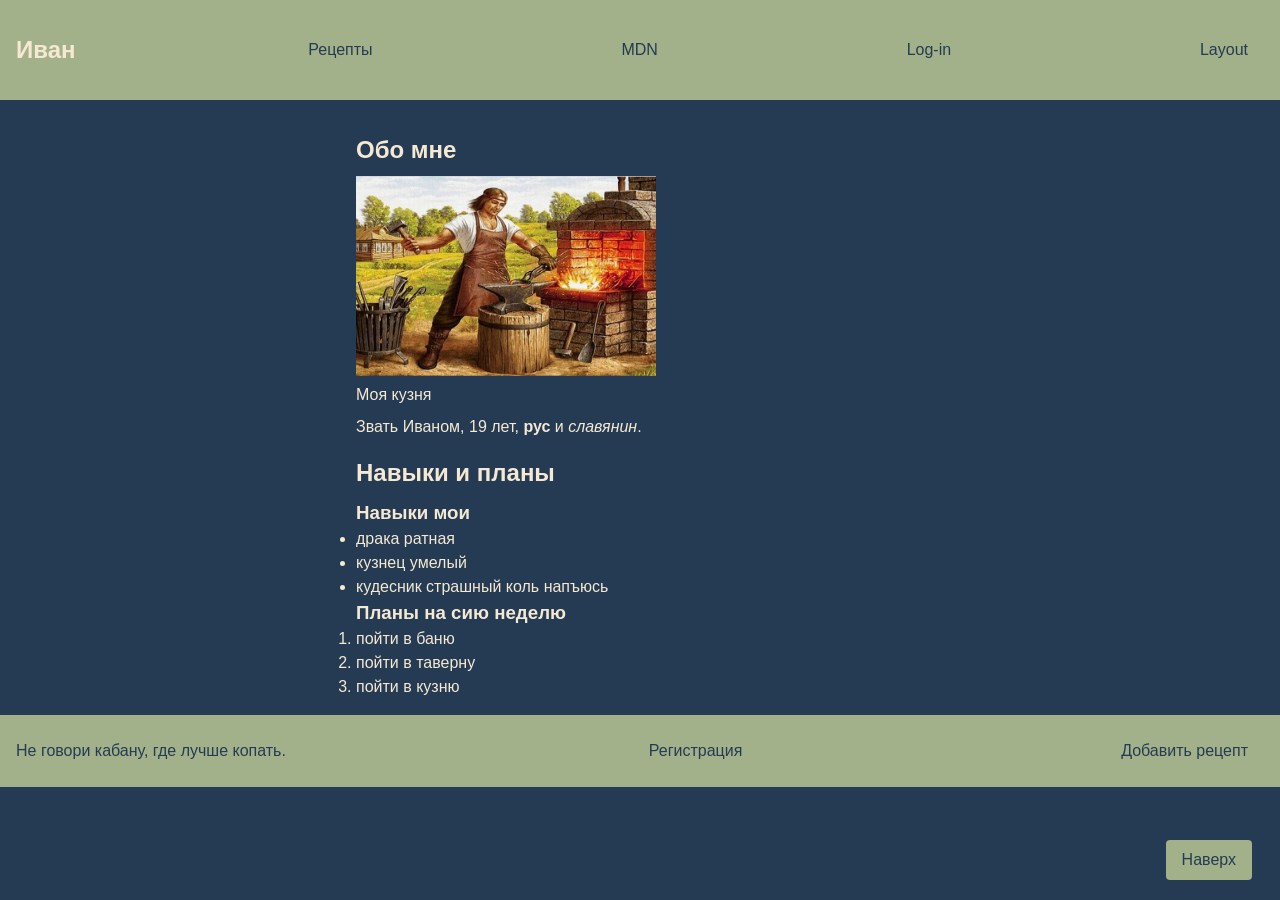
==== index.html @ b65f4b2a "Add files via upload" ====
<!DOCTYPE html>
<html lang="ru">
<head>
    <meta charset="UTF-8">
    <meta name="viewport" content="width=device-width, initial-scale=1.0">
    <link rel="stylesheet" href="style.css">
    <link rel="fonts" href="FjallaOne-Regular.ttf">
    <title>Иван</title>
</head>
<body>
    <header class="nav-container">
        
        
            
        <nav>
            <h1 id="top" >Иван</h1>
            <a href="recipe.html">Рецепты</a>
            <a href="https://developer.mozilla.org" target="_blank" rel="noopener noreferrer">MDN</a>
            <a href="login.html">Log-in</a>
            <a href="layout.html">Layout</a>
        </nav>
        
    </header>

    <main>
        <section>
            <h2>Обо мне</h2>
            <figure>
                <a href="img/smith.jpg" target="_blank" rel="noopener noreferrer">
                    <img src="img/smith.jpg" alt="Кузнец у наковальни" width="300" height="200">
                </a>
                <figcaption>Моя кузня</figcaption>
            </figure>
            <p>Звать Иваном, 19 лет, <strong>рус</strong> и <em>славянин</em>.</p>
        </section>

        <section>
            <h2>Навыки и планы</h2>

            <h3>Навыки мои</h3>
            <ul>
                <li>драка ратная</li>
                <li>кузнец умелый</li>
                <li>кудесник страшный коль напъюсь</li>
            </ul>

            <h3>Планы на сию неделю</h3>
            <ol>
                <li>пойти в баню</li>
                <li>пойти в таверну</li>
                <li>пойти в кузню</li>
            </ol>
        </section>
    </main>

    <footer>
        <blockquote>
            <p>Не говори кабану, где лучше копать.</p>
        </blockquote>
        <a href="#top" id="top-link">Наверх</a>
        <a href="register.html">Регистрация</a>
        <a href="add-receipe.html">Добавить рецепт</a>
    </footer>
</body>
</html>
---- style.css ----
* {
    box-sizing: border-box;
    margin: 0;
    padding: 0;
}

body {
    font-family: 'Fjalla One', sans-serif;
    color: #F5E9D3;
    background-color: #243B53;
    font-size: 1rem;
    line-height: 1.5;
}
main {
    padding: 1rem;
    max-width: 600px;
    margin: 0 auto;
}

h1, h2 {
    font-family: 'Franklin Gothic Medium', 'Arial Narrow', Arial, sans-serif;
    color: #F5E9D3;
}

h1 {
    text-align: center;
    margin: 1rem 0;
}

h2 {
    margin: 1rem 0 0.5rem;
}

p {
    margin: 0.5rem 0;
}

/* Навигация и подвал */
nav, footer {
    background-color: #A3B18A;
    color: #243B53;
    padding: 1rem;
    text-align: center;
    display:flex;
    justify-content:flex-start;
    align-items:center;
    justify-content:space-between;
}
.nav-container{
    position: sticky;
    top:0;
    width:100%; 
}


nav a, footer a {
    display: inline-block;
    color: #243B53;
    text-decoration: none;
    padding: 0.25rem 0.5rem;
    margin: 0 0.5rem;
    border-radius: 4px;
    transition: background-color 0.3s ease;
}

nav a:hover, footer a:hover {
    background-color: #F5E9D3;
}
#top-link{
    position: fixed;
     bottom: 20px; 
     right: 20px;
     background-color: #A3B18A;
     z-index: 100;
     color: #243B53;
      padding: 0.5rem 1rem;
       border-radius: 4px;
    }

/* Поля формы */
input[type="text"], input[type="email"], input[type="password"],
input[type="number"], input[type="date"], textarea, select {
    display: block;
    width: 100%;
    padding: 0.5rem 0.75rem;
    margin: 0.5rem 0;
    border: 1px solid #A3B18A;
    border-radius: 4px;
    transition: border-color 0.3s ease;
}

input:focus, textarea:focus, select:focus {
    outline: 1px solid #C76D4A;
    border-color: #C76D4A;
}

/* Кнопки */
button, input[type="submit"] {
    background-color: #A3B18A;
    color: #243B53;
    border: none;
    padding: 0.5rem 1rem;
    border-radius: 4px;
    cursor: pointer;
    transition: background-color 0.3s ease, transform 0.3s ease;
}

button:hover, input[type="submit"]:hover {
    background-color: #F5E9D3;
    transform: translateY(-2px);
}

/* Таблица */
table {
    border-collapse: collapse;
    width: 100%;
}

th, td {
    padding: 1rem;
    border: 1px solid #C76D4A;
}

tr:nth-child(even) {
    background-color: #F5E9D3;
    color: #243B53;
}

/* Карточка */
.cards{
    grid: repeat(auto-fill, minmax(250px, 1fr));
     flex-wrap: wrap;
      gap: 1rem;

}
.card {
    background-color: #A3B18A;
    color: #243B53;
    border: 2px solid #C76D4A;
    border-radius: 8px;
    margin: 1rem;
    padding: 1rem;
    box-shadow: 0 4px 8px rgba(0, 0, 0, 0.25);
    position: relative;
    
}
.badge{
    position: absolute; 
    top: 10px; 
    right: 10px;
    background-color: #F5E9D3;
    border-radius: 6px;
    z-index: 10;
}

/* Картинка с увеличением при наведении */
.img-abt {
    width: 300px;
    overflow: hidden;
    border-radius: 12px;
}

.img-abt  {
    display: block;
    transition: transform 0.3s ease;
}

.img-abt:hover {
    transform: scale(1.05);
}
/* Log-in form */
.login-page {
    min-height: 100vh;
    display: flex;
    flex-direction: column;
}

.login-page main {
    flex: 1;
    display: flex;
    justify-content: center;
    align-items: center;
    width: 100%;
}

.login-form {
    width: 100%;
    padding: 2rem;
    max-width: 400px;
    border: 1px solid #C76D4A;
    border-radius: 8px;
    background-color: #A3B18A;
}

.login-form h1 {
    color: #F5E9D3;
}

.login-form button{
    background-color: #243B53;
    color: #F5E9D3;
}
.login-form button:hover{
    background-color: #C76D4A;
    color: #F5E9D3;
}
/* Layout page */
.page {
    display: grid;
    grid-template-columns: 200px 1fr;
    grid-template-rows: auto 1fr auto;
    grid-template-areas:
        "header  header"
        "sidebar content"
        "footer  footer";
    gap: 1rem;
    min-height: 100vh;
}

.page header { grid-area: header; }
.page aside  { grid-area: sidebar; padding: 1rem; }
.page main   { grid-area: content; max-width: none; margin: 0; }
.page footer { grid-area: footer; }

.cards {
    display: grid;
    grid-template-columns: repeat(auto-fit, minmax(250px, 1fr));
    gap: 1rem;
}

.cards .card {
    margin: 0;
}

.cards .card:first-child {
    grid-column: span 2;
}

.footer-grid {
    display: grid;
    grid-template-columns: repeat(3, 1fr);
    align-items: center;
    text-align: center;
}
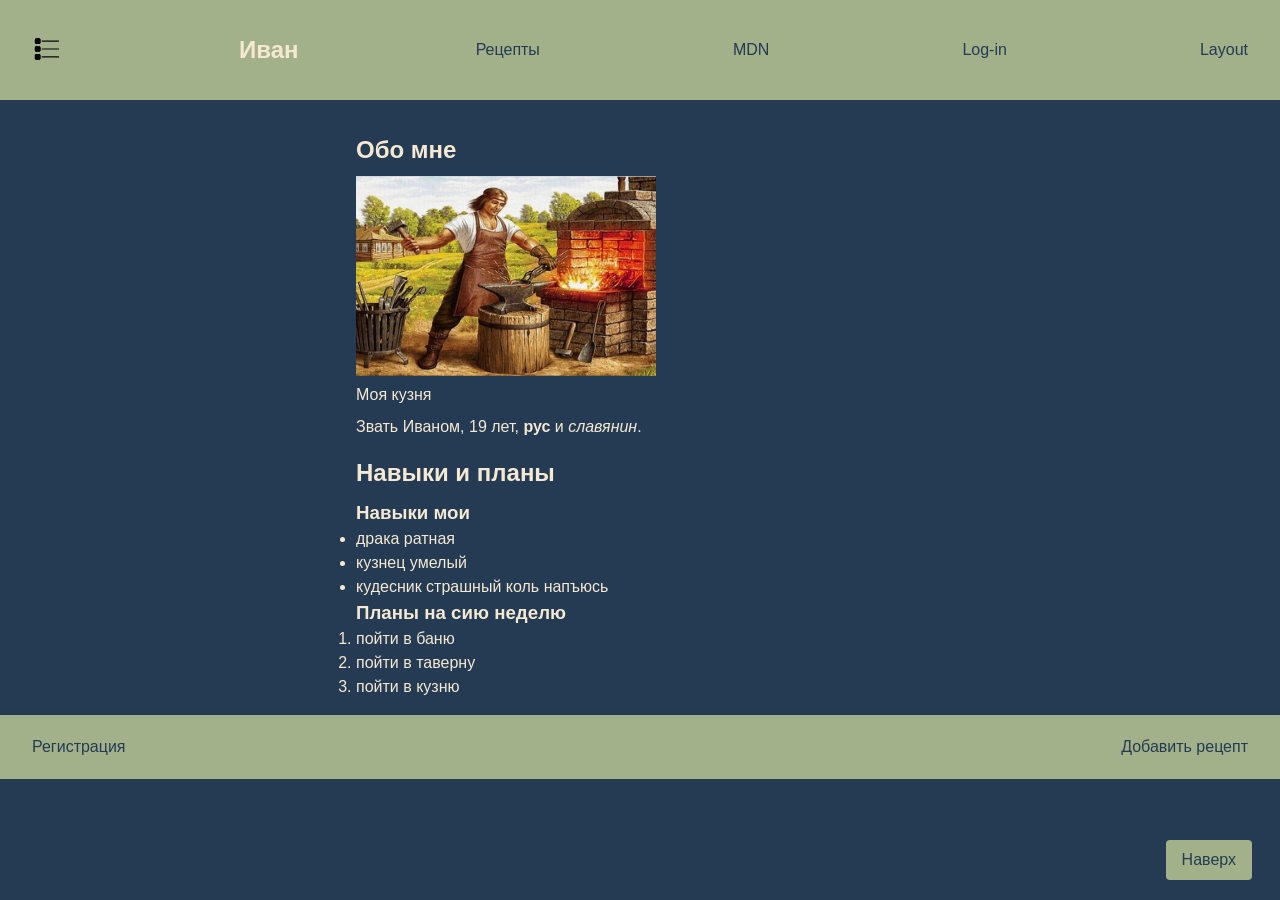
==== commit 99a469ce: "media adaptive added 1/?" ====
--- a/index.html
+++ b/index.html
@@ -3,7 +3,7 @@
 <head>
     <meta charset="UTF-8">
     <meta name="viewport" content="width=device-width, initial-scale=1.0">
-    <link rel="stylesheet" href="style.css">
+    <link rel="stylesheet" href="styles/style.css">
     <link rel="fonts" href="FjallaOne-Regular.ttf">
     <title>Иван</title>
 </head>
@@ -13,6 +13,7 @@
         
             
         <nav>
+            <button><img src="img/list.svg" alt="list" width="30" height="30"></button>
             <h1 id="top" >Иван</h1>
             <a href="recipe.html">Рецепты</a>
             <a href="https://developer.mozilla.org" target="_blank" rel="noopener noreferrer">MDN</a>
@@ -54,9 +55,7 @@
     </main>
 
     <footer>
-        <blockquote>
-            <p>Не говори кабану, где лучше копать.</p>
-        </blockquote>
+        
         <a href="#top" id="top-link">Наверх</a>
         <a href="register.html">Регистрация</a>
         <a href="add-receipe.html">Добавить рецепт</a>
--- a/styles/style.css
+++ b/styles/style.css
@@ -0,0 +1,280 @@
+@import url('./main-styles.css');
+
+/**
+  |============================
+  | include css partials with
+  | default @import url()
+  |============================
+*/
+/* Common styles */
+@import url('./containers.css');
+@import url('./layout.css');
+@import url('./main-styles.css');
+@import url('./nav.css');
+
+/* Навигация и подвал */
+nav, footer {
+    background-color: #A3B18A;
+    color: #243B53;
+    padding: 1rem;
+    text-align: center;
+    display:flex;
+    justify-content:flex-start;
+    align-items:center;
+    justify-content:space-between;
+}
+.nav-container{
+    position: sticky;
+    top:0;
+    width:100%; 
+}
+
+
+nav a, footer a {
+    display: inline-block;
+    color: #243B53;
+    text-decoration: none;
+    padding: 0.25rem 0.5rem;
+    margin: 0 0.5rem;
+    border-radius: 4px;
+    transition: background-color 0.3s ease;
+}
+
+nav a:hover, footer a:hover {
+    background-color: #F5E9D3;
+}
+#top-link{
+    position: fixed;
+     bottom: 20px; 
+     right: 20px;
+     background-color: #A3B18A;
+     z-index: 100;
+     color: #243B53;
+      padding: 0.5rem 1rem;
+       border-radius: 4px;
+    }
+
+/* Поля формы */
+input[type="text"], input[type="email"], input[type="password"],
+input[type="number"], input[type="date"], textarea, select {
+    display: block;
+    width: 100%;
+    padding: 0.5rem 0.75rem;
+    margin: 0.5rem 0;
+    border: 1px solid #A3B18A;
+    border-radius: 4px;
+    transition: border-color 0.3s ease;
+}
+
+input:focus, textarea:focus, select:focus {
+    outline: 1px solid #C76D4A;
+    border-color: #C76D4A;
+}
+
+/* Кнопки */
+button, input[type="submit"] {
+    background-color: #A3B18A;
+    color: #243B53;
+    border: none;
+    padding: 0.5rem 1rem;
+    border-radius: 4px;
+    cursor: pointer;
+    transition: background-color 0.3s ease, transform 0.3s ease;
+}
+
+button:hover, input[type="submit"]:hover {
+    background-color: #F5E9D3;
+    transform: translateY(-2px);
+}
+
+/* Таблица */
+table {
+    border-collapse: collapse;
+    width: 100%;
+}
+
+th, td {
+    padding: 1rem;
+    border: 1px solid #C76D4A;
+}
+
+tr:nth-child(even) {
+    background-color: #F5E9D3;
+    color: #243B53;
+}
+
+/* Карточка */
+.cards{
+    grid: repeat(auto-fill, minmax(250px, 1fr));
+     flex-wrap: wrap;
+      gap: 1rem;
+
+}
+.card {
+    background-color: #A3B18A;
+    color: #243B53;
+    border: 2px solid #C76D4A;
+    border-radius: 8px;
+    margin: 1rem;
+    padding: 1rem;
+    box-shadow: 0 4px 8px rgba(0, 0, 0, 0.25);
+    position: relative;
+    
+}
+.badge{
+    position: absolute; 
+    top: 10px; 
+    right: 10px;
+    background-color: #F5E9D3;
+    border-radius: 6px;
+    z-index: 10;
+}
+
+/* Картинка с увеличением при наведении */
+.img-abt {
+    width: 300px;
+    overflow: hidden;
+    border-radius: 12px;
+}
+
+.img-abt  {
+    display: block;
+    transition: transform 0.3s ease;
+}
+
+.img-abt:hover {
+    transform: scale(1.05);
+}
+/* Log-in form */
+.login-page {
+    min-height: 100vh;
+    display: flex;
+    flex-direction: column;
+}
+
+.login-page main {
+    flex: 1;
+    display: flex;
+    justify-content: center;
+    align-items: center;
+    width: 100%;
+}
+
+.login-form {
+    width: 100%;
+    padding: 2rem;
+    max-width: 400px;
+    border: 1px solid #C76D4A;
+    border-radius: 8px;
+    background-color: #A3B18A;
+}
+
+.login-form h1 {
+    color: #F5E9D3;
+}
+
+.login-form button{
+    background-color: #243B53;
+    color: #F5E9D3;
+}
+.login-form button:hover{
+    background-color: #C76D4A;
+    color: #F5E9D3;
+}
+/* Layout page */
+.header-grid{
+    
+    input[type="text"]{
+        width: 200px;
+        padding: 0.5rem;
+        border: 1px solid #C76D4A;
+        border-radius: 4px;
+    }
+    button{
+        background-color: #243B53;
+        color: #F5E9D3;
+    }
+}
+.search-container{
+    display:flex;
+    align-items:center;
+    gap:0.5rem;
+}
+.page {
+    display: grid;
+    grid-template-columns: 200px 1fr;
+    grid-template-rows: auto 1fr auto;
+    grid-template-areas:
+        "header  header"
+        "sidebar content"
+        "footer  footer";
+    gap: 1rem;
+    min-height: 100vh;
+}
+
+.page header { grid-area: header; }
+.page aside  { grid-area: sidebar; padding: 1rem; }
+.page main   { grid-area: content; max-width: none; margin: 0; }
+.page footer { grid-area: footer; }
+
+.cards {
+    display: grid;
+    grid-template-columns: repeat(auto-fit, minmax(250px, 1fr));
+    gap: 1rem;
+}
+
+.cards .card {
+    margin: 0;
+}
+
+.cards .card:first-child {
+    grid-column: span 2;
+}
+
+.footer-grid {
+    display: grid;
+    grid-template-columns: repeat(3, 1fr);
+    align-items: center;
+    text-align: center;
+}
+/* Media Queries to 768px */
+@media (max-width: 768px) {
+    .page {
+        grid-template-columns: 1fr;
+        grid-template-rows: auto auto 1fr auto;
+        grid-template-areas:
+            "header"
+            "sidebar"
+            "content"
+            "footer";
+    }
+    .cards{
+        display: flex;
+        justify-content: space-around;
+        flex-wrap: wrap;
+    }
+    nav,footer{
+        background-color: #A3B18A;
+    color: #243B53;
+        align-items: center;
+        padding: 0 16px 0 16px;
+        text-align: center;
+    display:flex;
+    justify-content:flex-start;
+    align-items:center;
+    justify-content:space-between;
+    }
+    nav a {
+        display:none;
+    }
+    nav button{
+        display:block;
+        background-color: #A3B18A;
+        color: #243B53;
+        border: none;
+        padding: 0.5rem 1rem;
+        border-radius: 4px;
+        cursor: pointer;
+        transition: background-color 0.3s ease, transform 0.3s ease;
+    }
+}
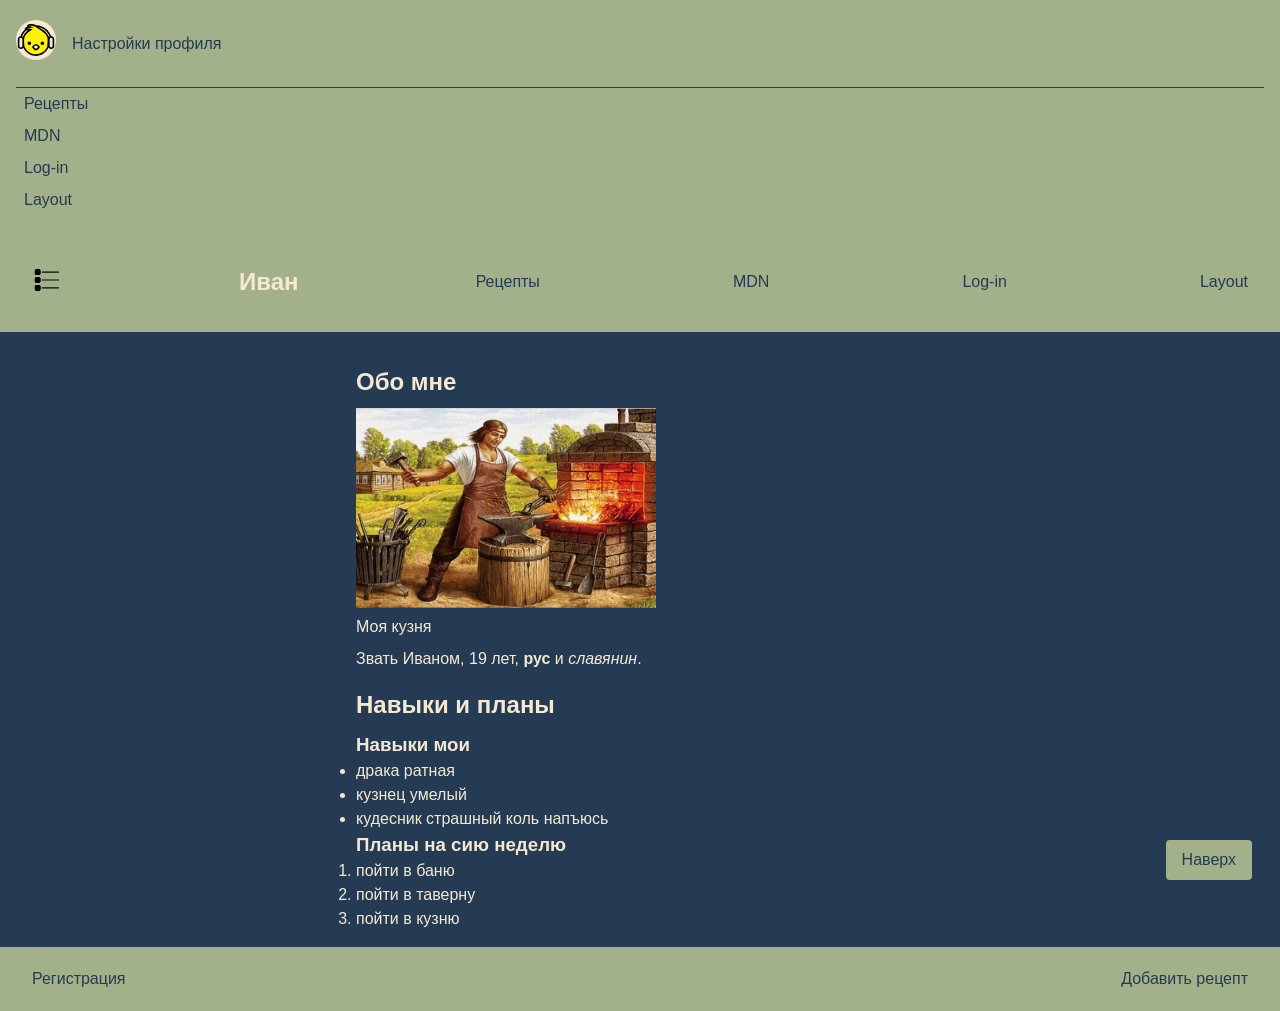
==== commit d0f0ad69: "added side bar" ====
--- a/index.html
+++ b/index.html
@@ -10,7 +10,17 @@
 <body>
     <header class="nav-container">
         
-        
+        <nav class="sidebar on">
+            <div class="profile">
+            <a href="index.html" class="avatar-link"><img src="img/bird-svgrepo-com.svg" alt="picture_default" width="40" height="40" id="avatar"></a>
+            <a href="index.html">Настройки профиля</a>
+        </div>
+        <hr>
+        <a href="recipe.html">Рецепты</a>
+            <a href="https://developer.mozilla.org" target="_blank" rel="noopener noreferrer">MDN</a>
+            <a href="login.html">Log-in</a>
+            <a href="layout.html">Layout</a>
+        </nav>
             
         <nav>
             <button><img src="img/list.svg" alt="list" width="30" height="30"></button>
@@ -19,6 +29,7 @@
             <a href="https://developer.mozilla.org" target="_blank" rel="noopener noreferrer">MDN</a>
             <a href="login.html">Log-in</a>
             <a href="layout.html">Layout</a>
+            
         </nav>
         
     </header>
--- a/styles/style.css
+++ b/styles/style.css
@@ -1,4 +1,4 @@
-@import url('./main-styles.css');
+
 
 /**
   |============================
@@ -11,232 +11,8 @@
 @import url('./layout.css');
 @import url('./main-styles.css');
 @import url('./nav.css');
-
-/* Навигация и подвал */
-nav, footer {
-    background-color: #A3B18A;
-    color: #243B53;
-    padding: 1rem;
-    text-align: center;
-    display:flex;
-    justify-content:flex-start;
-    align-items:center;
-    justify-content:space-between;
-}
-.nav-container{
-    position: sticky;
-    top:0;
-    width:100%; 
-}
-
-
-nav a, footer a {
-    display: inline-block;
-    color: #243B53;
-    text-decoration: none;
-    padding: 0.25rem 0.5rem;
-    margin: 0 0.5rem;
-    border-radius: 4px;
-    transition: background-color 0.3s ease;
-}
-
-nav a:hover, footer a:hover {
-    background-color: #F5E9D3;
-}
-#top-link{
-    position: fixed;
-     bottom: 20px; 
-     right: 20px;
-     background-color: #A3B18A;
-     z-index: 100;
-     color: #243B53;
-      padding: 0.5rem 1rem;
-       border-radius: 4px;
-    }
-
-/* Поля формы */
-input[type="text"], input[type="email"], input[type="password"],
-input[type="number"], input[type="date"], textarea, select {
-    display: block;
-    width: 100%;
-    padding: 0.5rem 0.75rem;
-    margin: 0.5rem 0;
-    border: 1px solid #A3B18A;
-    border-radius: 4px;
-    transition: border-color 0.3s ease;
-}
-
-input:focus, textarea:focus, select:focus {
-    outline: 1px solid #C76D4A;
-    border-color: #C76D4A;
-}
-
-/* Кнопки */
-button, input[type="submit"] {
-    background-color: #A3B18A;
-    color: #243B53;
-    border: none;
-    padding: 0.5rem 1rem;
-    border-radius: 4px;
-    cursor: pointer;
-    transition: background-color 0.3s ease, transform 0.3s ease;
-}
-
-button:hover, input[type="submit"]:hover {
-    background-color: #F5E9D3;
-    transform: translateY(-2px);
-}
-
-/* Таблица */
-table {
-    border-collapse: collapse;
-    width: 100%;
-}
-
-th, td {
-    padding: 1rem;
-    border: 1px solid #C76D4A;
-}
-
-tr:nth-child(even) {
-    background-color: #F5E9D3;
-    color: #243B53;
-}
-
-/* Карточка */
-.cards{
-    grid: repeat(auto-fill, minmax(250px, 1fr));
-     flex-wrap: wrap;
-      gap: 1rem;
-
-}
-.card {
-    background-color: #A3B18A;
-    color: #243B53;
-    border: 2px solid #C76D4A;
-    border-radius: 8px;
-    margin: 1rem;
-    padding: 1rem;
-    box-shadow: 0 4px 8px rgba(0, 0, 0, 0.25);
-    position: relative;
-    
-}
-.badge{
-    position: absolute; 
-    top: 10px; 
-    right: 10px;
-    background-color: #F5E9D3;
-    border-radius: 6px;
-    z-index: 10;
-}
-
-/* Картинка с увеличением при наведении */
-.img-abt {
-    width: 300px;
-    overflow: hidden;
-    border-radius: 12px;
-}
-
-.img-abt  {
-    display: block;
-    transition: transform 0.3s ease;
-}
-
-.img-abt:hover {
-    transform: scale(1.05);
-}
-/* Log-in form */
-.login-page {
-    min-height: 100vh;
-    display: flex;
-    flex-direction: column;
-}
-
-.login-page main {
-    flex: 1;
-    display: flex;
-    justify-content: center;
-    align-items: center;
-    width: 100%;
-}
-
-.login-form {
-    width: 100%;
-    padding: 2rem;
-    max-width: 400px;
-    border: 1px solid #C76D4A;
-    border-radius: 8px;
-    background-color: #A3B18A;
-}
-
-.login-form h1 {
-    color: #F5E9D3;
-}
-
-.login-form button{
-    background-color: #243B53;
-    color: #F5E9D3;
-}
-.login-form button:hover{
-    background-color: #C76D4A;
-    color: #F5E9D3;
-}
-/* Layout page */
-.header-grid{
-    
-    input[type="text"]{
-        width: 200px;
-        padding: 0.5rem;
-        border: 1px solid #C76D4A;
-        border-radius: 4px;
-    }
-    button{
-        background-color: #243B53;
-        color: #F5E9D3;
-    }
-}
-.search-container{
-    display:flex;
-    align-items:center;
-    gap:0.5rem;
-}
-.page {
-    display: grid;
-    grid-template-columns: 200px 1fr;
-    grid-template-rows: auto 1fr auto;
-    grid-template-areas:
-        "header  header"
-        "sidebar content"
-        "footer  footer";
-    gap: 1rem;
-    min-height: 100vh;
-}
-
-.page header { grid-area: header; }
-.page aside  { grid-area: sidebar; padding: 1rem; }
-.page main   { grid-area: content; max-width: none; margin: 0; }
-.page footer { grid-area: footer; }
-
-.cards {
-    display: grid;
-    grid-template-columns: repeat(auto-fit, minmax(250px, 1fr));
-    gap: 1rem;
-}
-
-.cards .card {
-    margin: 0;
-}
-
-.cards .card:first-child {
-    grid-column: span 2;
-}
-
-.footer-grid {
-    display: grid;
-    grid-template-columns: repeat(3, 1fr);
-    align-items: center;
-    text-align: center;
-}
+@import url('./login.css');
+@import url('./header.css');
 /* Media Queries to 768px */
 @media (max-width: 768px) {
     .page {
